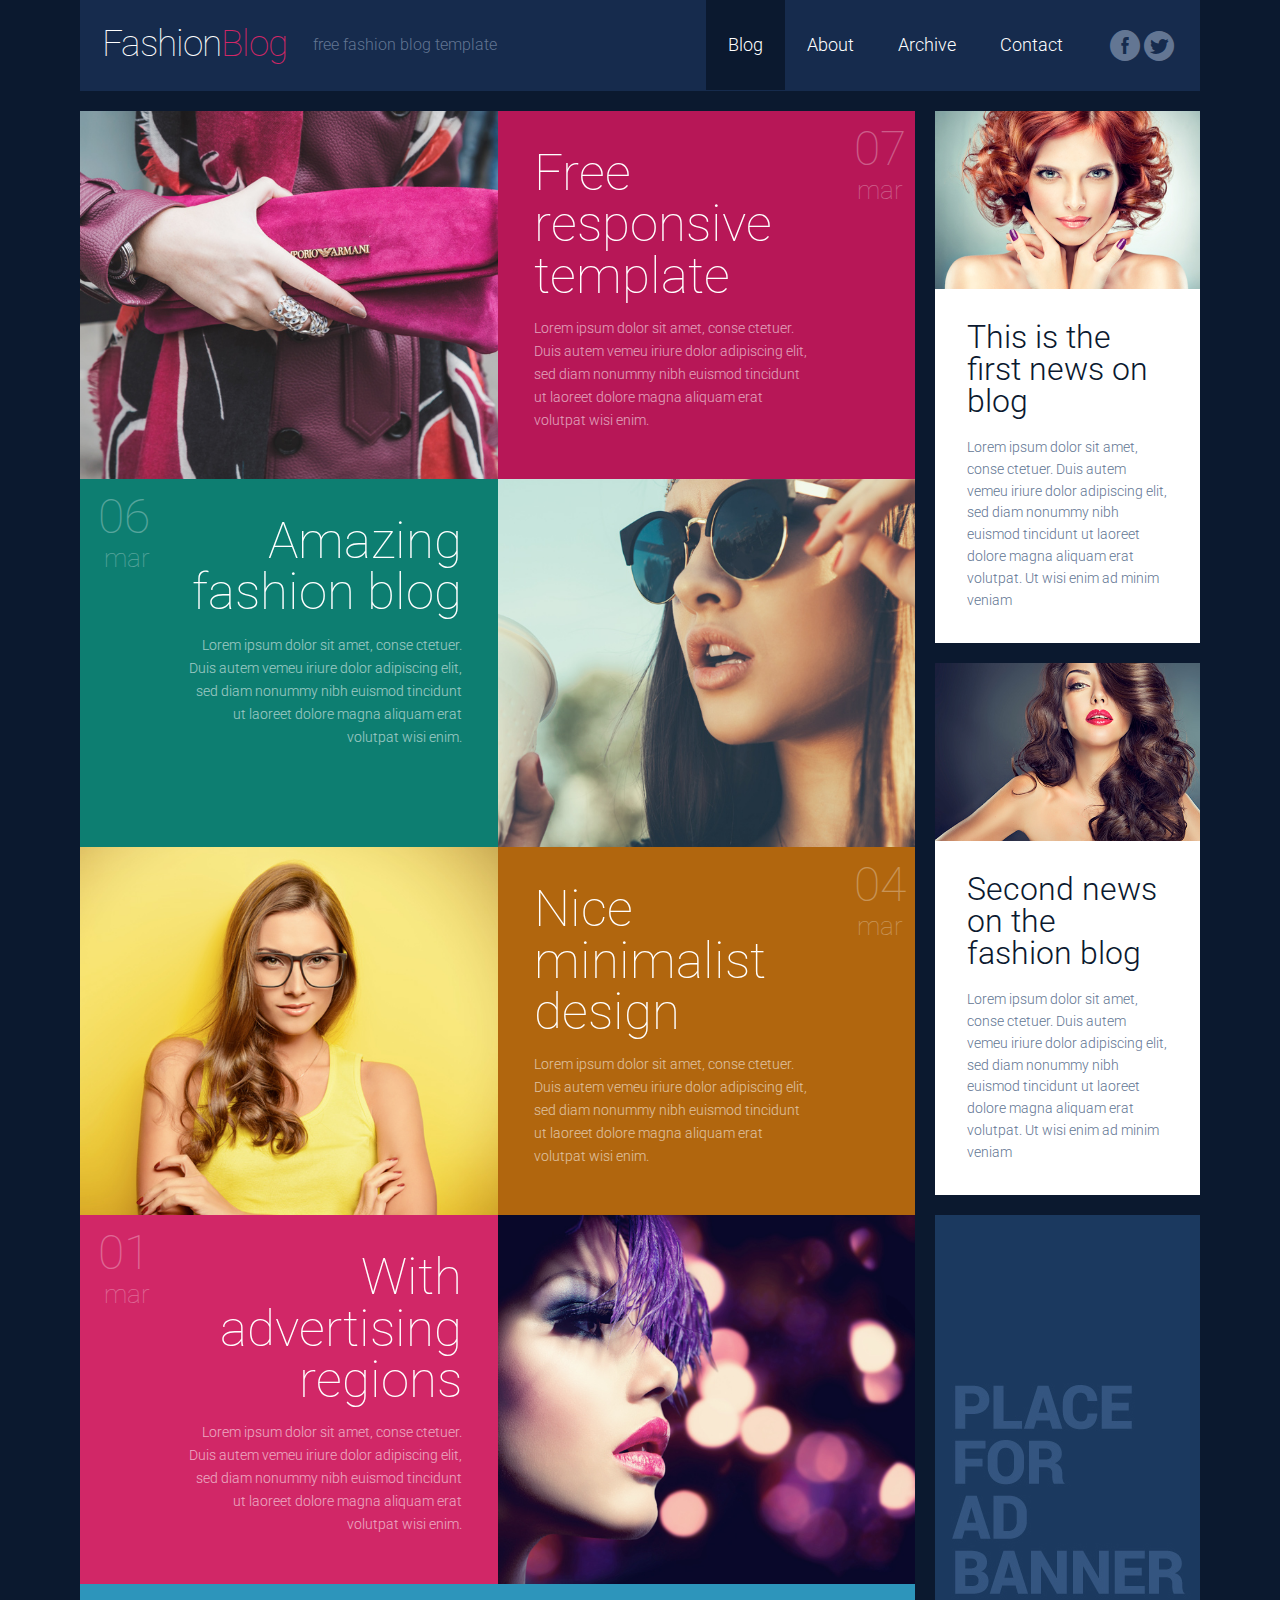
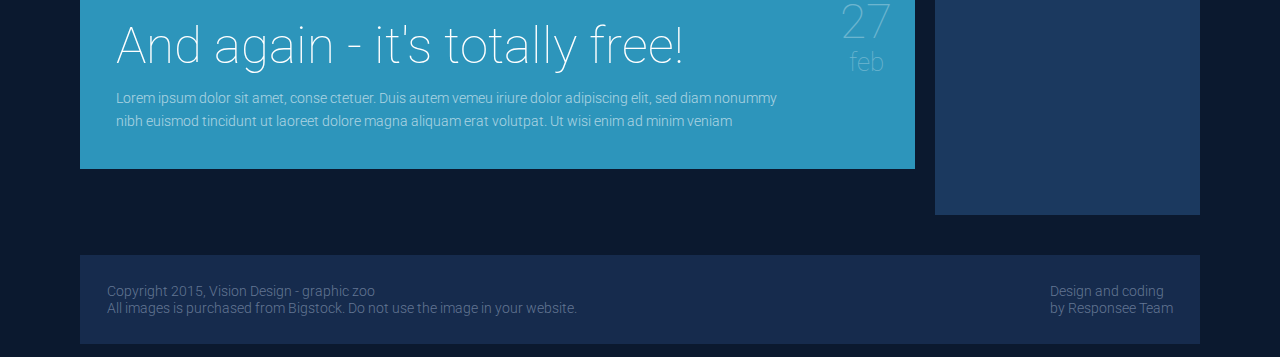
==== index.html @ 6de01103 "init project" ====
<!DOCTYPE html>
<html lang="en-US">
   <head>
      <meta charset="UTF-8">
      <meta name="viewport" content="width=device-width" />
      <title>Fashion is our passion | Free responsive Fashion Blog template
      </title>
      <meta name="description" content="Download free amazing responsive Fashion Blog template."/>
      <meta name="keywords" content="free, responsive, blog, fashion, web site, template"/>
      <link rel="stylesheet" href="css/components.css">
      <link rel="stylesheet" href="css/responsee.css">
      <!-- CUSTOM STYLE -->       
      <link href='http://fonts.googleapis.com/css?family=Roboto:400,100,300,700&subset=latin,latin-ext' rel='stylesheet' type='text/css'>
      <link rel="stylesheet" href="css/template-style.css">
      <script type="text/javascript" src="js/jquery-1.8.3.min.js"></script>
      <script type="text/javascript" src="js/jquery-ui.min.js"></script>    
      <script type="text/javascript" src="js/modernizr.js"></script>
      <script type="text/javascript" src="js/responsee.js"></script>          
      <!--[if lt IE 9]> 
      <script src="http://html5shiv.googlecode.com/svn/trunk/html5.js"></script> 
      <![endif]-->     
   </head>
   <body class="size-1140">
      <!-- TOP NAV WITH LOGO -->          
      <header class="margin-bottom">
         <div class="line">
            <nav>
               <div class="top-nav">
                  <p class="nav-text"></p>
                  <a class="logo" href="index.html">            
                  Fashion<span>Blog</span>
                  </a>            
                  <h1>free fashion blog template</h1>
                  <ul class="top-ul right">
                     <li>            
                        <a href="index.html">Blog</a>            
                     </li>
                     <li>            
                        <a href="about.html">About</a>            
                     </li>
                     <li>            
                        <a href="archive.html">Archive</a>            
                     </li>
                     <li>            
                        <a href="contact.html">Contact</a>            
                     </li>
                     <div class="social right">	           
                        <a target="_blank" href="https://www.facebook.com/myresponsee">
                        <i class="icon-facebook_circle icon2x"></i>
                        </a>          
                        <a target="_blank" href="https://twitter.com/MyResponsee">
                        <i class="icon-twitter_circle icon2x"></i>
                        </a>          
                     </div>
                  </ul>
               </div>
            </nav>
         </div>
      </header>
      <!-- MAIN SECTION -->                  
      <section id="home-section" class="line">
         <div class="margin">
            <!-- ARTICLES -->             
            <div class="s-12 l-9">
            
               <!-- ARTICLE 1 -->               
               <article class="post-1 line">
                  <!-- image -->                 
                  <div class="s-12 l-6 post-image">                   
                     <a href="post-1.html">
                     <img src="img/post1.jpg" alt="Fashion 1">
                     </a>                
                  </div>
                  <!-- text -->                 
                  <div class="s-12 l-5 post-text">
                     <a href="post-1.html">
                        <h2>Free responsive template</h2>
                     </a>
                     <p>Lorem ipsum dolor sit amet, conse ctetuer. Duis autem vemeu iriure dolor adipiscing elit, sed diam nonummy nibh euismod tincidunt ut laoreet dolore magna aliquam erat volutpat wisi enim.             
                     </p>
                  </div>
                  <!-- date -->                 
                  <div class="s-12 l-1 post-date">
                     <p class="date">07</p>
                     <p class="month">mar</p>
                  </div>
               </article>
               
               <!-- ARTICLE 2 -->            
               <article class="post-2 right-align line">
                  <!-- image -->                 
                  <div class="s-12 l-6 post-image">                   
                     <a href="post-2.html">
                     <img src="img/post2.jpg" alt="Fashion 2">
                     </a>                
                  </div>
                  <!-- text -->                 
                  <div class="s-12 l-5 post-text">
                     <a href="post-2.html">
                        <h2>Amazing fashion blog</h2>
                     </a>
                     <p>Lorem ipsum dolor sit amet, conse ctetuer. Duis autem vemeu iriure dolor adipiscing elit, sed diam nonummy nibh euismod tincidunt ut laoreet dolore magna aliquam erat volutpat wisi enim.             
                     </p>
                  </div>
                  <!-- date -->                 
                  <div class="s-12 l-1 post-date">
                     <p class="date">06</p>
                     <p class="month">mar</p>
                  </div>
               </article>
               
               <!-- ARTICLE 3 -->              
               <article class="post-3 line">
                  <!-- image -->                 
                  <div class="s-12 l-6 post-image">                   
                     <a href="post-3.html">
                     <img src="img/post3.jpg" alt="Fashion 3">
                     </a>                
                  </div>
                  <!-- text -->                 
                  <div class="s-12 l-5 post-text">
                     <a href="post-3.html">
                        <h2>Nice minimalist design</h2>
                     </a>
                     <p>Lorem ipsum dolor sit amet, conse ctetuer. Duis autem vemeu iriure dolor adipiscing elit, sed diam nonummy nibh euismod tincidunt ut laoreet dolore magna aliquam erat volutpat wisi enim.                 
                  </div>
                  <!-- date -->                 
                  <div class="s-12 l-1 post-date">
                     <p class="date">04</p>
                     <p class="month">mar</p>
                  </div>
               </article>
               
               <!-- ARTICLE 4 -->           
               <article class="post-4 right-align line">
                  <!-- image -->                 
                  <div class="s-12 l-6 post-image">                   
                     <a href="post-4.html">
                     <img src="img/post4.jpg" alt="Fashion 4">
                     </a>                
                  </div>
                  <!-- text -->                 
                  <div class="s-12 l-5 post-text">
                     <a href="post-4.html">
                        <h2>With advertising regions</h2>
                     </a>
                     <p>Lorem ipsum dolor sit amet, conse ctetuer. Duis autem vemeu iriure dolor adipiscing elit, sed diam nonummy nibh euismod tincidunt ut laoreet dolore magna aliquam erat volutpat wisi enim.                 
                  </div>
                  <!-- date -->                 
                  <div class="s-12 l-1 post-date">
                     <p class="date">01             
                     </p>
                     <p class="month">mar
                     </p>
                  </div>
               </article>
               
               <!-- ARTICLE 5 -->              
               <article class="post-5 line">
                  <!-- text -->                 
                  <div class="s-12 l-11 post-text">
                     <a href="post-5.html">
                        <h2>And again - it's totally free!</h2>
                     </a>
                     <p>Lorem ipsum dolor sit amet, conse ctetuer. Duis autem vemeu iriure dolor adipiscing elit, sed diam nonummy nibh euismod tincidunt ut laoreet dolore magna aliquam erat volutpat. Ut wisi enim ad minim veniam</p>
                  </div>
                  <!-- date -->                 
                  <div class="s-12 l-1 post-date">
                     <p class="date">27             
                     </p>
                     <p class="month">feb             
                     </p>
                  </div>
               </article>
            </div>
            <!-- SIDEBAR -->             
            <div class="s-12 l-3">
               <aside>
                  <!-- NEWS 1 -->           
                  <img src="img/news1.jpg" alt="News 1">          
                  <div class="aside-block margin-bottom">
                     <h3>This is the first news on blog</h3>
                     <p>Lorem ipsum dolor sit amet, conse ctetuer. Duis autem vemeu iriure dolor adipiscing elit, sed diam nonummy nibh euismod tincidunt ut laoreet dolore magna aliquam erat volutpat. Ut wisi enim ad minim veniam</p>
                  </div>
                  <!-- NEWS 2 -->           
                  <img src="img/news2.jpg" alt="News 2">          
                  <div class="aside-block margin-bottom">
                     <h3>Second news on the fashion blog</h3>
                     <p>Lorem ipsum dolor sit amet, conse ctetuer. Duis autem vemeu iriure dolor adipiscing elit, sed diam nonummy nibh euismod tincidunt ut laoreet dolore magna aliquam erat volutpat. Ut wisi enim ad minim veniam</p>
                  </div>
                  <!-- AD REGION -->         
                  <div class="advertising margin-bottom">
                     <img src="img/banner.jpg" alt="ad banner">         
                  </div>
               </aside>
            </div>
         </div>
      </section>
      <!-- FOOTER -->       
      <div class="line">
         <footer>
            <div class="s-12 l-8">
               <p>
                  Copyright 2015, Vision Design - graphic zoo<br>
                  All images is purchased from Bigstock. Do not use the image in your website.
               </p>
            </div>
            <div class="s-12 l-4">		                            
               <a class="right" href="http://www.myresponsee.com" title="Responsive framework">Design and coding<br>
               by Responsee Team
               </a>                       
            </div>
         </footer>
      </div>
   </body>
</html>
---- css/components.css ----
/* Custom forms */
form.customform input, form.customform select, form.customform textarea, form.customform button {
 font-size:0.9em;
 font-family:inherit;
 margin-bottom:1.25em;
} 
form.customform input, form.customform select {height: 2.7em;}
form.customform input, form.customform textarea, form.customform select { 
 background: none repeat scroll 0 0 #F5F5F5;
 transition: background 0.20s linear 0s;
 -o-transition: background 0.20s linear 0s;
 -ms-transition: background 0.20s linear 0s;
 -moz-transition: background 0.20s linear 0s;
 -webkit-transition: background 0.20s linear 0s;
}
form.customform input:hover, form.customform textarea:hover, form.customform select:hover, form.customform input:focus, form.customform textarea:focus, form.customform select:focus {background: none repeat scroll 0 0 #fff;}
form.customform input, form.customform textarea, form.customform select {
 background: none repeat scroll 0 0 #F5F5F5;
 border: 1px solid #E0E0E0;
 padding: 0.625em;
 width: 100%;
}
form.customform input[type="file"] {
 border: 1px solid #E0E0E0;
 height: auto;
 max-height: 2.7em;
 min-height: 2.7em;
 padding: 0.4em;
 width: 100%;
}
form.customform input[type="radio"], form.customform input[type="checkbox"] {
 margin-right: 0.625em;
 width:auto;
 padding:0;
 height:auto;
}
form.customform option {padding: 0.625em;}
form.customform select[multiple="multiple"] {height: auto;}
form.customform button {
 width: 100%;
 background: none repeat scroll 0 0 #444444;
 border: 0 none;
 color: #FFFFFF;
 height: 2.7em;
 padding: 0.625em;
 cursor:pointer;
 width: 100%;
 transition: background 0.20s linear 0s;
 -o-transition: background 0.20s linear 0s;
 -ms-transition: background 0.20s linear 0s;
 -moz-transition: background 0.20s linear 0s;
 -webkit-transition: background 0.20s linear 0s;
}	
form.customform button:hover {background: none repeat scroll 0 0 #666666;}
/* Icon font - MFG labs */
@font-face {
  font-family: 'mfg';
    src: url('../font/mfglabsiconset-webfont.eot');
    src: url('../font/mfglabsiconset-webfont.svg#mfg_labs_iconsetregular') format('svg'),
   		   url('../font/mfglabsiconset-webfont.eot?#iefix') format('embedded-opentype'),
         url('../font/mfglabsiconset-webfont.woff') format('woff'),
         url('../font/mfglabsiconset-webfont.ttf') format('truetype');
    font-weight: normal;
    font-style: normal;
}
i, .icon {
  font-family: 'mfg';
  font-size: 1em;
  font-style: normal;
  font-weight: normal;
  color:#e3e3e3;
}
.icon2x {font-size: 2em;}
.icon3x {font-size: 3em;}
.gradient {
  color: #999999;
  text-shadow: 1px 1px 1px rgba(27, 27, 27, 0.19);
  transition: all 0.1s ease-in-out 0s;
}
.gradient:hover, .gradient .current {
  color: #EEEEEE;
  text-shadow: 0 0 3px rgba(255, 255, 255, 0.25);
}
.icon-cloud:before { content: "\2601"; }
.icon-at:before { content: "\0040"; }
.icon-plus:before { content: "\002B"; }
.icon-minus:before { content: "\2212"; }
.icon-arrow_up:before { content: "\2191"; }
.icon-arrow_down:before { content: "\2193"; }
.icon-arrow_right:before { content: "\2192"; }
.icon-arrow_left:before { content: "\2190"; }
.icon-chevron_down:before { content: "\f004"; }
.icon-chevron_up:before { content: "\f005"; }
.icon-chevron_right:before { content: "\f006"; }
.icon-chevron_left:before { content: "\f007"; }
.icon-reorder:before { content: "\f008"; }
.icon-list:before { content: "\f009"; }
.icon-reorder_square:before { content: "\f00a"; }
.icon-reorder_square_line:before { content: "\f00b"; }
.icon-coverflow:before { content: "\f00c"; }
.icon-coverflow_line:before { content: "\f00d"; }
.icon-pause:before { content: "\f00e"; }
.icon-play:before { content: "\f00f"; }
.icon-step_forward:before { content: "\f010"; }
.icon-step_backward:before { content: "\f011"; }
.icon-fast_forward:before { content: "\f012"; }
.icon-fast_backward:before { content: "\f013"; }
.icon-cloud_upload:before { content: "\f014"; }
.icon-cloud_download:before { content: "\f015"; }
.icon-data_science:before { content: "\f016"; }
.icon-data_science_black:before { content: "\f017"; }
.icon-globe:before { content: "\f018"; }
.icon-globe_black:before { content: "\f019"; }
.icon-math_ico:before { content: "\f01a"; }
.icon-math:before { content: "\f01b"; }
.icon-math_black:before { content: "\f01c"; }
.icon-paperplane_ico:before { content: "\f01d"; }
.icon-paperplane:before { content: "\f01e"; }
.icon-paperplane_black:before { content: "\f01f"; }
.icon-color_balance:before { content: "\f020"; }
.icon-star:before { content: "\2605"; }
.icon-star_half:before { content: "\f022"; }
.icon-star_empty:before { content: "\2606"; }
.icon-star_half_empty:before { content: "\f024"; }
.icon-reload:before { content: "\f025"; }
.icon-heart:before { content: "\2665"; }
.icon-heart_broken:before { content: "\f028"; }
.icon-hashtag:before { content: "\f029"; }
.icon-reply:before { content: "\f02a"; }
.icon-retweet:before { content: "\f02b"; }
.icon-signin:before { content: "\f02c"; }
.icon-signout:before { content: "\f02d"; }
.icon-download:before { content: "\f02e"; }
.icon-upload:before { content: "\f02f"; }
.icon-placepin:before { content: "\f031"; }
.icon-display_screen:before { content: "\f032"; }
.icon-tablet:before { content: "\f033"; }
.icon-smartphone:before { content: "\f034"; }
.icon-connected_object:before { content: "\f035"; }
.icon-lock:before { content: "\F512"; }
.icon-unlock:before { content: "\F513"; }
.icon-camera:before { content: "\F4F7"; }
.icon-isight:before { content: "\f039"; }
.icon-video_camera:before { content: "\f03a"; }
.icon-random:before { content: "\f03b"; }
.icon-message:before { content: "\F4AC"; }
.icon-discussion:before { content: "\f03d"; }
.icon-calendar:before { content: "\F4C5"; }
.icon-ringbell:before { content: "\f03f"; }
.icon-movie:before { content: "\f040"; }
.icon-mail:before { content: "\2709"; }
.icon-pen:before { content: "\270F"; }
.icon-settings:before { content: "\9881"; }
.icon-measure:before { content: "\f044"; }
.icon-vector:before { content: "\f045"; }
.icon-vector_pen:before { content: "\2712"; }
.icon-mute_on:before { content: "\f047"; }
.icon-mute_off:before { content: "\f048"; }
.icon-home:before { content: "\2302"; }
.icon-sheet:before { content: "\f04a"; }
.icon-arrow_big_right:before { content: "\21C9"; }
.icon-arrow_big_left:before { content: "\21C7"; }
.icon-arrow_big_down:before { content: "\21CA"; }
.icon-arrow_big_up:before { content: "\21C8"; }
.icon-dribbble_circle:before { content: "\f04f"; }
.icon-dribbble:before { content: "\f050"; }
.icon-facebook_circle:before { content: "\f051"; }
.icon-facebook:before { content: "\f052"; }
.icon-git_circle_alt:before { content: "\f053"; }
.icon-git_circle:before { content: "\f054"; }
.icon-git:before { content: "\f055"; }
.icon-octopus:before { content: "\f056"; }
.icon-twitter_circle:before { content: "\f057"; }
.icon-twitter:before { content: "\f058"; }
.icon-google_plus_circle:before { content: "\f059"; }
.icon-google_plus:before { content: "\f05a"; }
.icon-linked_in_circle:before { content: "\f05b"; }
.icon-linked_in:before { content: "\f05c"; }
.icon-instagram:before { content: "\f05d"; }
.icon-instagram_circle:before { content: "\f05e"; }
.icon-mfg_icon:before { content: "\f05f"; }
.icon-xing:before { content: "\F532"; }
.icon-xing_circle:before { content: "\F533"; }
.icon-mfg_icon_circle:before { content: "\f060"; }
.icon-user:before { content: "\f061"; }
.icon-user_male:before { content: "\f062"; }
.icon-user_female:before { content: "\f063"; }
.icon-users:before { content: "\f064"; }
.icon-file_open:before { content: "\F4C2"; }
.icon-file_close:before { content: "\f067"; }
.icon-file_alt:before { content: "\f068"; }
.icon-file_close_alt:before { content: "\f069"; }
.icon-attachment:before { content: "\f06a"; }
.icon-check:before { content: "\2713"; }
.icon-cross_mark:before { content: "\274C"; }
.icon-cancel_circle:before { content: "\F06E"; }
.icon-check_circle:before { content: "\f06d"; }
.icon-magnifying:before { content: "\F50D"; }
.icon-inbox:before { content: "\f070"; }
.icon-clock:before { content: "\23F2"; }
.icon-stopwatch:before { content: "\23F1"; }
.icon-hourglass:before { content: "\231B"; }
.icon-trophy:before { content: "\f074"; }
.icon-unlock_alt:before { content: "\F075"; }
.icon-lock_alt:before { content: "\F510"; }
.icon-arrow_doubled_right:before { content: "\21D2"; }
.icon-arrow_doubled_left:before { content: "\21D0"; }
.icon-arrow_doubled_down:before { content: "\21D3"; }
.icon-arrow_doubled_up:before { content: "\21D1"; }
.icon-link:before { content: "\f07B"; }
.icon-warning:before { content: "\2757"; }
.icon-warning_alt:before { content: "\2755"; }
.icon-magnifying_plus:before { content: "\f07E"; }
.icon-magnifying_minus:before { content: "\f07F"; }
.icon-white_question:before { content: "\2754"; }
.icon-black_question:before { content: "\2753"; }
.icon-stop:before { content: "\f080"; }
.icon-share:before { content: "\f081"; }
.icon-eye:before { content: "\f082"; }
.icon-trash_can:before { content: "\f083"; }
.icon-hard_drive:before { content: "\f084"; }
.icon-information_black:before { content: "\f085"; }
.icon-information_white:before { content: "\f086"; }
.icon-printer:before { content: "\f087"; }
.icon-letter:before { content: "\f088"; }
.icon-soundcloud:before { content: "\f089"; }
.icon-soundcloud_circle:before { content: "\f08A"; }
.icon-anchor:before { content: "\2693"; }
.icon-female_sign:before { content: "\2640"; }
.icon-male_sign:before { content: "\2642"; }
.icon-joystick:before { content: "\F514"; }
.icon-high_voltage:before { content: "\26A1"; }
.icon-fire:before { content: "\F525"; }
.icon-newspaper:before { content: "\F4F0"; }
.icon-chart:before { content: "\F526"; }
.icon-spread:before { content: "\F527"; }
.icon-spinner_1:before { content: "\F528"; }
.icon-spinner_2:before { content: "\F529"; }
.icon-chart_alt:before { content: "\F530"; }
.icon-label:before { content: "\F531"; }
.icon-brush:before { content: "\E000"; }
.icon-refresh:before { content: "\E001"; }
.icon-node:before { content: "\E002"; }
.icon-node_2:before { content: "\E003"; }
.icon-node_3:before { content: "\E004"; }
.icon-link_2_nodes:before { content: "\E005"; }
.icon-link_3_nodes:before { content: "\E006"; }
.icon-link_loop_nodes:before { content: "\E007"; }
.icon-node_size:before { content: "\E008"; }
.icon-node_color:before { content: "\E009"; }
.icon-layout_directed:before { content: "\E010"; }
.icon-layout_radial:before { content: "\E011"; }
.icon-layout_hierarchical:before { content: "\E012"; }
.icon-node_link_direction:before { content: "\E013"; }
.icon-node_link_short_path:before { content: "\E014"; }
.icon-node_cluster:before { content: "\E015"; }
.icon-display_graph:before { content: "\E016"; }
.icon-node_link_weight:before { content: "\E017"; }
.icon-more_node_links:before { content: "\E018"; }
.icon-node_shape:before { content: "\E00A"; }
.icon-node_icon:before { content: "\E00B"; }
.icon-node_text:before { content: "\E00C"; }
.icon-node_link_text:before { content: "\E00D"; }
.icon-node_link_color:before { content: "\E00E"; }
.icon-node_link_shape:before { content: "\E00F"; }
.icon-credit_card:before { content: "\F4B3"; }
.icon-disconnect:before { content: "\F534"; }
.icon-graph:before { content: "\F535"; }
.icon-new_user:before { content: "\F536"; }
---- css/responsee.css ----
/*
 * Responsee CSS - v2.2 - 2015-03-08
 * http://www.myresponsee.com
 * Copyright 2015, Vision Design - graphic zoo
 * Free to use under the MIT license.
*/

* {  
  -webkit-box-sizing:border-box;
	-moz-box-sizing:border-box;
	box-sizing:border-box;
	margin:0;	
  }
body {
	background:none repeat scroll 0 0 #d3d3d3;
	font-size:100%;
	margin:0;
  font-family:"Open Sans",Arial,sans-serif;
  color:#444;
  }
h1, h2, h3, h4, h5, h6 {
  color:#444;
  font-weight: normal;
  margin:0.2em 0 0.2em 0;    
}
h1 {font-size:2.4em;}
h2 {font-size:2em;}  
h3 {font-size:1.6em;}  
h4 {font-size:1.2em;}  
h5 {font-size:1em;}  
h6 {font-size:0.9em;}    
a, a:link, a:visited, a:hover, a:active {
	text-decoration:none;
  color:#444;
	}
img {
  border:0;
	height:auto;
	width:100%;
	}
table {
	background:none repeat scroll 0 0 #fff;
	border:1px solid #D0D0D0;
	border-collapse:collapse;
	border-spacing:0;
	text-align:left;
	width:100%;
	}
table tr td, table tr th {padding:0.625em;}
table tfoot, table thead {background:none repeat scroll 0 0 #e0e0e0;}
table tr:nth-of-type(2n) {background:none repeat scroll 0 0 #e0e0e0;}
th {border-right:1px solid #fff;}
td {border-right:1px solid #e0e0e0;}
.size-960 .line {
  margin:0 auto;
  max-width:60em;
  padding:0 0.625em;
}
.size-1140 .line {
  margin:0 auto;
  max-width:71.25em;
  padding:0 0.625em;
}
.size-960.align-content-left .line,.size-1140.align-content-left .line {margin-left:0;}
form {line-height:1.4em;}
nav {
  display:block;
  width:100%;
  background:#262626;
}
.line:after,nav:after,.center:after,.box:after {
  clear:both;
  content:".";
  display:block;
  height:0;
  line-height:0;
  visibility:hidden;
}
.top-nav ul {padding:0;}
.top-nav ul ul {
  position:absolute;
  background:#262626;
}
.top-nav li {
  float:left;
  list-style:none outside none;
  cursor:pointer;
}
.top-nav li a {
  padding:1.25em;
  display:block;
  color:#fff; 
}
.top-nav li ul li a {
  background:none repeat scroll 0 0 #222;
  min-width:100%;
  padding:0.625em;
}
.top-nav li a:hover, .aside-nav li a:hover {background:#999;}
.top-nav li ul {display:none;}
.top-nav li ul li {
  float:none;
  list-style:none outside none;
  min-width:100%;
  padding:0;
}
.top-nav li ul li ul li {
  float:none;
  list-style:none outside none;
  min-width:100%;
  padding:0;
}
.count-number {
  background:none repeat scroll 0 0 #777;
  -webkit-border-radius:10em;
  -moz-border-radius:10em;
  border-radius:10em;
  display:inline-block;
  font-size:0.7em;
  line-height:1.8em;
  margin-left:0.3125em;
  text-align:center;
  width:1.8em;  
  color:#fff; 
  margin-bottom:-0.3125em; 
}
ul.chevron .count-number {display:none;}
ul.chevron .submenu > a:after, ul.chevron .sub-submenu > a:after,ul.chevron .aside-submenu > a:after, ul.chevron .aside-sub-submenu > a:after {
  content:"\f004";
  display:inline-block;
  font-family:mfg;
  font-size:0.7em;
  margin:0 0.625em;
}
.top-nav .active-item a {background:none repeat scroll 0 0 #999;}
.aside-nav > ul > li.active-item > a:link, .aside-nav > ul > li.active-item > a:visited {
  background:none repeat scroll 0 0 #999;
  color:#fff;
} 
@media screen and (min-width:801px) {
  .aside-nav .count-number {
	 margin-left:-1.25em;	
	 float:right;	
  }
  .top-nav li:hover > ul {
	 display:block;
	 z-index:10;
  }  
.top-nav li:hover > ul ul {
    left:100%;
    margin:-2.5em 0;
    width:100%;
  } 
}
.nav-text {display:none;}
.aside-nav li li a, .aside-nav li li.active-item a, .aside-nav li li.aside-sub-submenu li a, 
.aside-nav > ul > li > a, .aside-nav > ul > li.active-item > a:link, .aside-nav > ul > li.active-item > a:visited, .aside-nav li > ul,
.top-nav .active-item a, .top-nav li a, .aside-nav li a, .top-nav li ul li a, .top-nav li a,.top-nav li a, .top-nav li ul li a, .top-nav li ul li ul li a {
  transition:background 0.20s linear 0s;
  -o-transition:background 0.20s linear 0s;
  -ms-transition:background 0.20s linear 0s;
  -moz-transition:background 0.20s linear 0s;
  -webkit-transition:background 0.20s linear 0s;
}
.aside-nav ul {
  background:#e8e8e8; 
  padding:0;
}
.aside-nav li {
  list-style:none outside none;
  cursor:pointer;
}
.aside-nav li a {
  display:block;
  padding:1.25em;
  border-bottom:1px solid #d2d2d2; 
}
.aside-nav > ul > li:last-child a {border-bottom:0 none;}
.aside-nav li > ul {
  height:0;
  display:block;
  position:relative;
  background:#f4f4f4;
  border-left:solid 1px #f2f2f2;
  border-right:solid 1px #f2f2f2;
  overflow:hidden;
}
.aside-nav li ul ul {
  border:0;
  background:#fff;
}
.aside-nav ul ul a {padding:0.625em 1.25em;}
.aside-nav li a:link, .aside-nav li a:visited {color:#333;}
.aside-nav li li a:hover, .aside-nav li li.active-item > a, .aside-nav li li.aside-sub-submenu li a:hover {
  color:#999;
  background:none;
}
.aside-nav > ul > li > a:hover {color:#fff;}
.aside-nav li li a:hover:before, .aside-nav li li.active-item a:before {
  content:"\f006";
  display:inline-block;
  font-family:"mfg";
  font-size:0.6em;
  margin:0 0.625em 0 -1.25em;
  width:0.625em;
}
.aside-nav li li a:link, .aside-nav li li a:visited {background:none;}
.aside-nav .show-aside-ul, .aside-nav .active-aside-item  {
  display:block;  
  height:auto;
}
.padding {
  display:list-item;
  list-style:none outside none;
  padding:10px;
}
.margin {margin:0 -0.625em;}
.line {clear:left;}
.line .line {padding:0;}
.hide-l {display:none;}
.box {
  background:none repeat scroll 0 0 #fff;
  display:block;
  padding:1.25em;
  width:100%;
}
.margin-bottom {margin-bottom:1.25em;}
.s-1, .s-2,.s-five,.s-3, .s-4, .s-5, .s-6, .s-7, .s-8, .s-9, .s-10, .s-11, .s-12, .l-1, .l-2, .l-five, .l-3, .l-4, .l-5, .l-6, .l-7, .l-8, .l-9, .l-10, .l-11, .l-12 {
  float:left;
  position:relative;
} 
.s-1 {width:8.3333%;}
.s-2 {width:16.6666%;}
.s-five {width:16.6666%;}
.s-3 {width:25%;}
.s-4 {width:33.3333%;}
.s-5 {width:41.6666%;}
.s-6 {width:50%;}
.s-7 {width:58.3333%;}
.s-8 {width:66.6666%;}
.s-9 {width:75%;}
.s-10 {width:83.3333%;}
.s-11 {width:90%;}
.s-12 {width:100%;}
.margin > .s-1,.margin > .s-2,.margin > .s-five,.margin > .s-3,.margin > .s-4,.margin > .s-5,.margin > .s-6,.margin > .s-7,.margin > .s-8,.margin > .s-9,.margin > .s-10,.margin > .s-11,.margin > .s-12,
.margin > .l-1,.margin > .l-2,.margin > .l-five,.margin > .l-3,.margin > .l-4,.margin > .l-5,.margin > .l-6,.margin > .l-7,.margin > .l-8,.margin > .l-9,.margin > .l-10,.margin > .l-11,.margin > .l-12 {padding:0 0.625em;}
.margin > .s-1 {width:8.3333%;}
.margin > .s-2 {width:16.6666%;}
.margin > .s-five {width:20%;}
.margin > .s-3 {width:25%;}
.margin > .s-4 {width:33.3333%;}
.margin > .s-5 {width:41.6666%;}
.margin > .s-6 {width:50%;}
.margin > .s-7 {width:58.3333%;}
.margin > .s-8 {width:66.6666%;}
.margin > .s-9 {width:75%;}
.margin > .s-10 {width:83.3333%;}
.margin > .s-11 {width:90%;}
.margin > .s-12 {width:100%;}
.l-1 {width:8.3333%;}
.l-2 {width:16.6666%;}
.l-five {width:20%;}
.l-3 {width:25%;}
.l-4 {width:33.3333%;}
.l-5 {width:41.6666%;}
.l-6 {width:50%;}
.l-7 {width:58.3333%;}
.l-8 {width:66.6666%;}
.l-9 {width:75%;}
.l-10 {width:83.3333%;}
.l-11 {width:90%;}
.l-12 {clear:left;width:100%;}
.margin > .l-1 {width:8.3333%;}
.margin > .l-2 {width:16.6666%;}
.margin > .l-five {width:20%;}
.margin > .l-3 {width:25%;}
.margin > .l-4 {width:33.3333%;}
.margin > .l-5 {width:41.6666%;}
.margin > .l-6 {width:50%;}
.margin > .l-7 {width:58.3333%;}
.margin > .l-8 {width:66.6666%;}
.margin > .l-9 {width:75%;}
.margin > .l-10 {width:83.3333%;}
.margin > .l-11 {width:90%;}
.margin > .l-12 {width:100%;}
.right {float:right;} 
@media screen and (max-width:800px) {
.size-960 {max-width:800px;}
.size-1140 {max-width:800px;}
.hide-l {display:block;}
.hide-s {display:none;}
nav {
  display:block;
  cursor:pointer;
  line-height:3em;
}
.top-nav li a {background:none repeat scroll 0 0 #4a4a4a;}
.top-nav > ul {
  height:0;
  max-width:100%;
  overflow:hidden;
  position:relative;
  z-index:999;
}
.top-nav > ul.show-menu {height:auto;}
.top-nav ul ul {
  left:0;
  margin-top:0;
  position:relative;
  right:0;
} 
.top-nav li ul li a {min-width:100%;}
.top-nav li {
  float:none;
  list-style:none outside none;
  padding:0;
}
.top-nav li a {
  border-top:1px solid #333;
  color:#fff;
  display:block;
  padding:0.625em;
  text-decoration:none;
}
.top-nav li ul li a {border-top:1px solid #878787;}
.top-nav li ul li ul li a {border-top:1px solid #989898;}
.top-nav li a:hover {
  background:none repeat scroll 0 0 #8b8b8b;
  color:#fff;
}
.top-nav li ul,.top-nav li ul li ul {
  display:block;  
  overflow:hidden; 
  height:0;   
} 
.top-nav > ul ul.show-ul {
  display:block;
  height:auto;  
}
.top-nav li ul li a {
  background:none repeat scroll 0 0 #9d9d9d;
  padding:0.625em;
}
.top-nav li ul li ul li a {
  background:none repeat scroll 0 0 #d7d7d7;
  color:#222;
}
.nav-text {
  color:#fff;
  display:block;
  font-size:1.2em;
  line-height:3em;
  margin-right:0.625em;
  max-width:100%;
  text-align:right;
  vertical-align:middle;
}
.nav-text:after {
  content:"\f008";
  font-family:"mfg";
  font-size:1.1em;
  margin-left:0.5em;
  text-align:right;
}
.count-number {margin-right:-1.25em;} 
.l-1 {width:8.3333%;}
.l-2 {width:16.6666%;}
.l-five {width:20%;}
.l-3 {width:25%;}
.l-4 {width:33.3333%;}
.l-5 {width:41.6666%;}
.l-6 {width:50%;}
.l-7 {width:58.3333%;}
.l-8 {width:66.6666%;}
.l-9 {width:75%;}
.l-10 {width:83.3333%;}
.l-11 {width:90%;}
.l-12 {width:100%;}
.margin > .l-1 {width:8.3333%;}
.margin > .l-2 {width:16.6666%;}
.margin > .l-five {width:20%;}
.margin > .l-3 {width:25%;}
.margin > .l-4 {width:33.3333%;}
.margin > .l-5 {width:41.6666%;}
.margin > .l-6 {width:50%;}
.margin > .l-7 {width:58.3333%;}
.margin > .l-8 {width:66.6666%;}
.margin > .l-9 {width:75%;}
.margin > .l-10 {width:83.3333%;}
.margin > .l-11 {width:90%;}
.margin > .l-12 {width:100%;}
.s-1 {width:8.3333%;}
.s-2 {width:16.6666%;}
.s-five {width:20%;}
.s-3 {width:25%;}
.s-4 {width:33.3333%;}
.s-5 {width:41.6666%;}
.s-6 {width:50%;}
.s-7 {width:58.3333%;}
.s-8 {width:66.6666%;}
.s-9 {width:75%;}
.s-10 {width:83.3333%;}
.s-11 {width:90%;}
.s-12 {width:100%;float:none;}
.margin > .s-1 {width:8.3333%;}
.margin > .s-2 {width:16.6666%;}
.margin > .s-five {width:20%;}
.margin > .s-3 {width:25%;}
.margin > .s-4 {width:33.3333%;}
.margin > .s-5 {width:41.6666%;}
.margin > .s-6 {width:50%;}
.margin > .s-7 {width:58.3333%;}
.margin > .s-8 {width:66.6666%;}
.margin > .s-9 {width:75%;}
.margin > .s-10 {width:83.3333%;}
.margin > .s-11 {width:90%;}
.margin > .s-12 {width:100%;}
}
.center {
  float:none;
  margin:0 auto;
  display:block;
}
---- css/template-style.css ----
body {
	background: none repeat scroll 0 0 #0b192f;
	color: #fff;
	font-family: roboto;
	font-weight: 300;
}
nav {
	background: none repeat scroll 0 0 #162b4d;
	position: relative;
}
a.logo {
	color: #fff;
	display: inline-block;
	font-size: 2.3em;
	font-weight: 100;
	letter-spacing: -1px;
	padding: 0.6em;
}
a.logo span {
	color: #d12767;
}
header h1 {
	color: #637693;
	display: inline;
	font-size: 1em;
	font-weight: 300;
	margin: 0;
	position: relative;
	top: -0.35em;
}
.top-nav li a {
	font-size: 1.1em;
	padding: 2em 1.25em;
}
.top-nav li a:hover {
	background: none repeat scroll 0 0 #283D5F;
}
.top-nav .active-item a, .top-nav .active-item a:hover {
	background: none repeat scroll 0 0 #0b192f;
}
.social {
	padding: 1.6em;
}
.social i {
	color: #637693;
	transition: color 0.20s linear 0s;
	-o-transition: color 0.20s linear 0s;
	-ms-transition: color 0.20s linear 0s;
	-moz-transition: color 0.20s linear 0s;
	-webkit-transition: color 0.20s linear 0s;
}
.social i:hover {
	color: #fff;
}
section p {
	line-height: 1.6em;
}
.post-image img {
	display: block;
	margin: 0;
	opacity: 1;
	transition: opacity 0.20s linear 0s;
	-o-transition: opacity 0.20s linear 0s;
	-ms-transition: opacity 0.20s linear 0s;
	-moz-transition: opacity 0.20s linear 0s;
	-webkit-transition: opacity 0.20s linear 0s;
}
#home-section .post-image img:hover, #article-section.archive .post-image img:hover {
	opacity: 0.5;
}
#home-section .post-text {
	color: #fff;
	padding: 2.25em;
}
#home-section .post-text h2 {
	color: #fff;
	font-size: 3.2em;
	font-weight: 100;
	line-height: 1em;
	margin: 0 0 0.3125em 0;
  opacity:1;
	padding: 0;
  transition: opacity 0.20s linear 0s;
	-o-transition: opacity 0.20s linear 0s;
	-ms-transition: opacity 0.20s linear 0s;
	-moz-transition: opacity 0.20s linear 0s;
	-webkit-transition: opacity 0.20s linear 0s;
}
#home-section .post-text h2:hover {
	opacity:0.6;
}
#home-section .post-text p {
	font-size: 0.9em;
	opacity: 0.6;
}
.post-date .date {
	font-size: 3em;
}
.post-date .month {
	font-size: 1.6em;
	margin-bottom: 1em;
	margin-top: -0.7em;
}
.post-date {
	font-weight: 100;
	opacity: 0.3;
	text-align: center;
}
.right-align .post-image {
	float: right;
}
.right-align .post-text {
	float: right;
	text-align: right;
}
.right-align .post-date {
	float: right;
	text-align: right;
}
.post-1 {
	background: none repeat scroll 0 0 #B71757;
}
.post-2 {
	background: none repeat scroll 0 0 #0D7E71;
}
.post-3 {
	background: none repeat scroll 0 0 #b1660e;
}
.post-4 {
	background: none repeat scroll 0 0 #d12767;
}
.post-5 {
	background: none repeat scroll 0 0 #2d95bb;
}
.aside-block {
	background: none repeat scroll 0 0 #fff;
	margin-bottom: 1.25em;
	padding: 2em;
}
aside img {
	display: block;
	margin: 0;
}
aside h3 {
	color: #0b192f;
	font-size: 2em;
	font-weight: 300;
	line-height: 1em;
	margin: 0 0 0.625em;
}
aside p {
	color: #637693;
	font-size: 0.85em;
}
.advertising {
	background: none repeat scroll 0 0 #fff;
}
footer {
	background: none repeat scroll 0 0 #162b4d;
	display: inline-block;
	margin-bottom: 0;
	margin-top: 1.25em;
	padding: 1.7em;
	position: relative;
	width: 100%;
}
footer p, footer a, footer a:link, footer a:active, footer a:visited {
	color: #637693;
	font-size: 0.9em;
}
#article-section article {
	background: none repeat scroll 0 0 #fff;
}
#article-section p {
	color: #637693;
}
#article-section h1, #article-section h2, #article-section h3, #article-section h4, #article-section h5, #article-section h6 {
	color: #0b192f;
	font-weight: 100;
}
#article-section h1 {
	font-size: 3em;
	font-weight: 100;
	margin-top: 0;
}
#article-section h3, #article-section h4, #article-section h5, #article-section h6 {
	font-weight: 300;
}
#article-section .post-text {
	padding: 2em 3em 3em;
}
#article-section .post-date p {
	color: #fff;
}
#article-section blockquote {
	border-left: 2px solid #637693;
	color: #637693;
	font-family: georgia;
	font-size: 1.1em;
	font-style: italic;
	font-weight: normal;
	line-height: 1.4em;
	margin-left: 0.625em;
	padding-left: 0.625em;
}
#article-section .post-text img {
	margin: 1.25em 0;
	max-width: 100%;
	width: auto;
}
p.author {
	background: none repeat scroll 0 0 #f0f0f0;
	font-family: georgia;
	font-size: 0.8em;
	font-style: italic;
	margin-top: 1.25em;
	padding: 0.3125em 0.625em;
}
a.continue-reading, form.customform button {
	background: none repeat scroll 0 0 rgba(0, 0, 0, 0);
	border: 1px solid #0b192f;
	color: #0b192f;
	display: inline-block;
	font-size: 0.9em;
	font-weight: 400;
	height: auto;
	margin-top: 1.25em;
	padding: 0.625em 1.25em;
	transition: background 0.20s linear 0s;
	-o-transition: background 0.20s linear 0s;
	-ms-transition: background 0.20s linear 0s;
	-moz-transition: background 0.20s linear 0s;
	-webkit-transition: background 0.20s linear 0s;
}
form.customform button {
	margin-top: 0;
}
a.continue-reading:hover, form.customform button:hover {
	background: none repeat scroll 0 0 #0b192f;
	color: #fff;
}
a.latest-posts {
	border-bottom: 1px solid #e0e0e0;
	display: block;
	margin-bottom: 1.25em;
	padding-bottom: 1.25em;
}
a.latest-posts:last-child {
	border: 0 none;
	margin: 0;
	padding: 0;
}
#article-section aside a h5:hover {
	color: #d12767;
}
.advertising.horizontal {
	padding: 2em;
}
address {
	font-style: normal;
}
address i.icon {
	background: none repeat scroll 0 0 #0b192f;
	border-radius: 30px;
	color: #fff;
	display: block;
	float: left;
	font-size: 0.8em;
	height: 30px;
	line-height: 30px;
	margin-right: 0.625em;
	position: relative;
	text-align: center;
	top: 4px;
	width: 30px;
}
address p {
	line-height: 2.5em;
}
@media screen and (max-width: 800px) {
  a.logo {
  	display: block;
  	text-align: center;
  }
  head h1 {
  	display: block;
  	text-align: center;
  }
  header h1 {
  	display: block;
  	text-align: center;
  	top: -1.5em;
  }
  .nav-text {
  	font-size: 2.5em;
  	line-height: 1em;
  	padding-top: 1em;
  	text-align: center;
  }
  .top-nav ul {
  	float: none;
  	text-align: center;
  }
  .top-nav li a {
  	background: none repeat scroll 0 0 #162b4d;
  	border-top: 1px solid #0b192f;
  	color: #fff;
  	display: block;
  }
  .social.right {
  	float: none;
  	text-align: center;
  }
  #article-section .post-text {
  	padding: 1em 2em 2em;
  }
  .right-align .post-text {
  	text-align: left;
  }
  .right-align .post-date {
  	text-align: center;
  }
  footer a.right {
  	float: none;
  	text-align: center;
  }
  footer {
  	text-align: center;
  }
}
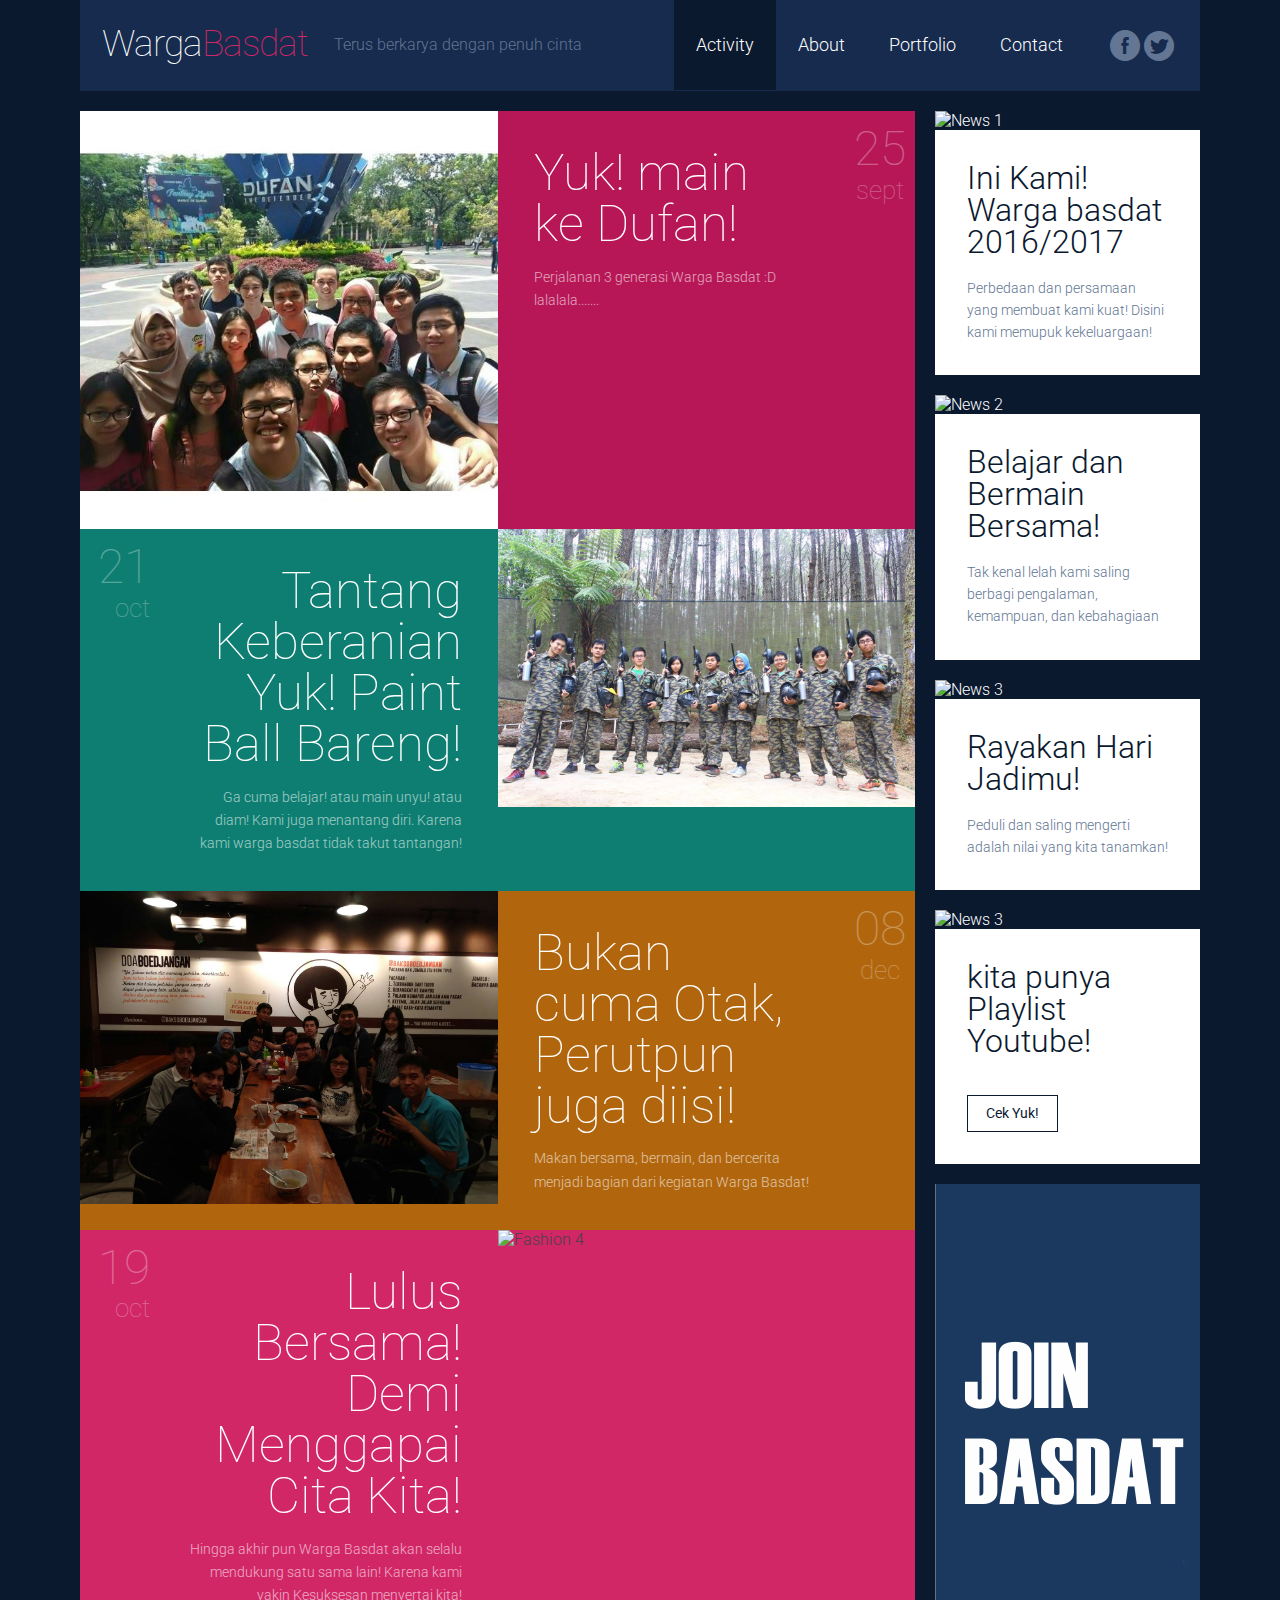
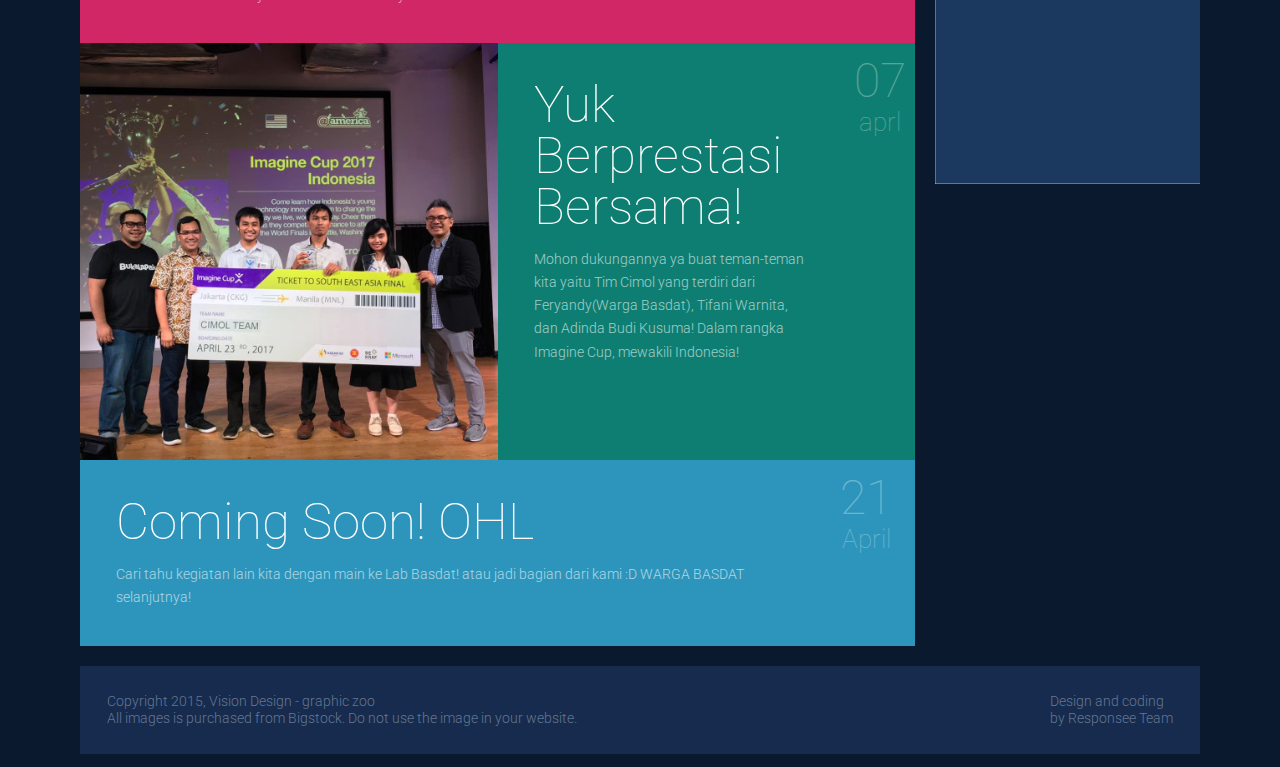
==== commit baf9e4bf: "edit content" ====
--- a/index.html
+++ b/index.html
@@ -3,7 +3,7 @@
    <head>
       <meta charset="UTF-8">
       <meta name="viewport" content="width=device-width" />
-      <title>Fashion is our passion | Free responsive Fashion Blog template
+      <title>Warga Basis Data
       </title>
       <meta name="description" content="Download free amazing responsive Fashion Blog template."/>
       <meta name="keywords" content="free, responsive, blog, fashion, web site, template"/>
@@ -28,27 +28,27 @@
                <div class="top-nav">
                   <p class="nav-text"></p>
                   <a class="logo" href="index.html">            
-                  Fashion<span>Blog</span>
+                  Warga<span>Basdat</span>
                   </a>            
-                  <h1>free fashion blog template</h1>
+                  <h1>Terus berkarya dengan penuh cinta</h1>
                   <ul class="top-ul right">
                      <li>            
-                        <a href="index.html">Blog</a>            
+                        <a href="index.html">Activity</a>            
                      </li>
                      <li>            
                         <a href="about.html">About</a>            
                      </li>
                      <li>            
-                        <a href="archive.html">Archive</a>            
+                        <a href="archive.html">Portfolio</a>            
                      </li>
                      <li>            
                         <a href="contact.html">Contact</a>            
                      </li>
                      <div class="social right">	           
-                        <a target="_blank" href="https://www.facebook.com/myresponsee">
+                        <a target="_blank" href="">
                         <i class="icon-facebook_circle icon2x"></i>
                         </a>          
-                        <a target="_blank" href="https://twitter.com/MyResponsee">
+                        <a target="_blank" href="">
                         <i class="icon-twitter_circle icon2x"></i>
                         </a>          
                      </div>
@@ -68,21 +68,21 @@
                   <!-- image -->                 
                   <div class="s-12 l-6 post-image">                   
                      <a href="post-1.html">
-                     <img src="img/post1.jpg" alt="Fashion 1">
+                     <img src="img/dufan.jpg" alt="Fashion 1">
                      </a>                
                   </div>
                   <!-- text -->                 
                   <div class="s-12 l-5 post-text">
                      <a href="post-1.html">
-                        <h2>Free responsive template</h2>
-                     </a>
-                     <p>Lorem ipsum dolor sit amet, conse ctetuer. Duis autem vemeu iriure dolor adipiscing elit, sed diam nonummy nibh euismod tincidunt ut laoreet dolore magna aliquam erat volutpat wisi enim.             
-                     </p>
-                  </div>
-                  <!-- date -->                 
-                  <div class="s-12 l-1 post-date">
-                     <p class="date">07</p>
-                     <p class="month">mar</p>
+                        <h2>Yuk! main ke Dufan!</h2>
+                     </a>
+                     <p>Perjalanan 3 generasi Warga Basdat :D lalalala.......            
+                     </p>
+                  </div>
+                  <!-- date -->                 
+                  <div class="s-12 l-1 post-date">
+                     <p class="date">25</p>
+                     <p class="month">sept</p>
                   </div>
                </article>
                
@@ -91,21 +91,21 @@
                   <!-- image -->                 
                   <div class="s-12 l-6 post-image">                   
                      <a href="post-2.html">
-                     <img src="img/post2.jpg" alt="Fashion 2">
+                     <img src="img/paintball.jpg" alt="Fashion 2">
                      </a>                
                   </div>
                   <!-- text -->                 
                   <div class="s-12 l-5 post-text">
                      <a href="post-2.html">
-                        <h2>Amazing fashion blog</h2>
-                     </a>
-                     <p>Lorem ipsum dolor sit amet, conse ctetuer. Duis autem vemeu iriure dolor adipiscing elit, sed diam nonummy nibh euismod tincidunt ut laoreet dolore magna aliquam erat volutpat wisi enim.             
-                     </p>
-                  </div>
-                  <!-- date -->                 
-                  <div class="s-12 l-1 post-date">
-                     <p class="date">06</p>
-                     <p class="month">mar</p>
+                        <h2>Tantang Keberanian Yuk! Paint Ball Bareng!</h2>
+                     </a>
+                     <p>Ga cuma belajar! atau main unyu! atau diam! Kami juga menantang diri. Karena kami warga basdat tidak takut tantangan!            
+                     </p>
+                  </div>
+                  <!-- date -->                 
+                  <div class="s-12 l-1 post-date">
+                     <p class="date">21</p>
+                     <p class="month">oct</p>
                   </div>
                </article>
                
@@ -114,20 +114,20 @@
                   <!-- image -->                 
                   <div class="s-12 l-6 post-image">                   
                      <a href="post-3.html">
-                     <img src="img/post3.jpg" alt="Fashion 3">
-                     </a>                
-                  </div>
-                  <!-- text -->                 
-                  <div class="s-12 l-5 post-text">
-                     <a href="post-3.html">
-                        <h2>Nice minimalist design</h2>
-                     </a>
-                     <p>Lorem ipsum dolor sit amet, conse ctetuer. Duis autem vemeu iriure dolor adipiscing elit, sed diam nonummy nibh euismod tincidunt ut laoreet dolore magna aliquam erat volutpat wisi enim.                 
-                  </div>
-                  <!-- date -->                 
-                  <div class="s-12 l-1 post-date">
-                     <p class="date">04</p>
-                     <p class="month">mar</p>
+                     <img src="img/makan.jpg" alt="Fashion 3">
+                     </a>                
+                  </div>
+                  <!-- text -->                 
+                  <div class="s-12 l-5 post-text">
+                     <a href="post-3.html">
+                        <h2>Bukan cuma Otak, Perutpun juga diisi!</h2>
+                     </a>
+                     <p>Makan bersama, bermain, dan bercerita menjadi bagian dari kegiatan Warga Basdat!                 
+                  </div>
+                  <!-- date -->                 
+                  <div class="s-12 l-1 post-date">
+                     <p class="date">08</p>
+                     <p class="month">dec</p>
                   </div>
                </article>
                
@@ -136,39 +136,61 @@
                   <!-- image -->                 
                   <div class="s-12 l-6 post-image">                   
                      <a href="post-4.html">
-                     <img src="img/post4.jpg" alt="Fashion 4">
-                     </a>                
-                  </div>
-                  <!-- text -->                 
-                  <div class="s-12 l-5 post-text">
-                     <a href="post-4.html">
-                        <h2>With advertising regions</h2>
-                     </a>
-                     <p>Lorem ipsum dolor sit amet, conse ctetuer. Duis autem vemeu iriure dolor adipiscing elit, sed diam nonummy nibh euismod tincidunt ut laoreet dolore magna aliquam erat volutpat wisi enim.                 
-                  </div>
-                  <!-- date -->                 
-                  <div class="s-12 l-1 post-date">
-                     <p class="date">01             
-                     </p>
-                     <p class="month">mar
-                     </p>
-                  </div>
-               </article>
-               
+                     <img src="img/wisudaan.jpg" alt="Fashion 4">
+                     </a>                
+                  </div>
+                  <!-- text -->                 
+                  <div class="s-12 l-5 post-text">
+                     <a href="wisudaan.html">
+                        <h2>Lulus Bersama! Demi Menggapai Cita Kita!</h2>
+                     </a>
+                     <p>Hingga akhir pun Warga Basdat akan selalu mendukung satu sama lain! Karena kami yakin Kesuksesan menyertai kita!              
+                  </div>
+                  <!-- date -->                 
+                  <div class="s-12 l-1 post-date">
+                     <p class="date">19             
+                     </p>
+                     <p class="month">oct
+                     </p>
+                  </div>
+               </article>
+
                <!-- ARTICLE 5 -->              
                <article class="post-5 line">
+                  <!-- image -->                 
+                  <div class="s-12 l-6 post-image">                   
+                     <a href="post-3.html">
+                     <img src="img/kejuaraan.png" alt="Fashion 5">
+                     </a>                
+                  </div>
+                  <!-- text -->                 
+                  <div class="s-12 l-5 post-text">
+                     <a href="post-3.html">
+                        <h2>Yuk Berprestasi Bersama!</h2>
+                     </a>
+                     <p>Mohon dukungannya ya buat teman-teman kita yaitu Tim Cimol yang terdiri dari Feryandy(Warga Basdat), Tifani Warnita, dan Adinda Budi Kusuma! Dalam rangka Imagine Cup, mewakili Indonesia!              
+                  </div>
+                  <!-- date -->                 
+                  <div class="s-12 l-1 post-date">
+                     <p class="date">07</p>
+                     <p class="month">aprl</p>
+                  </div>
+               </article>
+               
+               <!-- ARTICLE 6 -->              
+               <article class="post-6 line">
                   <!-- text -->                 
                   <div class="s-12 l-11 post-text">
                      <a href="post-5.html">
-                        <h2>And again - it's totally free!</h2>
-                     </a>
-                     <p>Lorem ipsum dolor sit amet, conse ctetuer. Duis autem vemeu iriure dolor adipiscing elit, sed diam nonummy nibh euismod tincidunt ut laoreet dolore magna aliquam erat volutpat. Ut wisi enim ad minim veniam</p>
-                  </div>
-                  <!-- date -->                 
-                  <div class="s-12 l-1 post-date">
-                     <p class="date">27             
-                     </p>
-                     <p class="month">feb             
+                        <h2>Coming Soon! OHL</h2>
+                     </a>
+                     <p>Cari tahu kegiatan lain kita dengan main ke Lab Basdat! atau jadi bagian dari kami :D WARGA BASDAT selanjutnya!</p>
+                  </div>
+                  <!-- date -->                 
+                  <div class="s-12 l-1 post-date">
+                     <p class="date">21             
+                     </p>
+                     <p class="month">April             
                      </p>
                   </div>
                </article>
@@ -177,20 +199,32 @@
             <div class="s-12 l-3">
                <aside>
                   <!-- NEWS 1 -->           
-                  <img src="img/news1.jpg" alt="News 1">          
-                  <div class="aside-block margin-bottom">
-                     <h3>This is the first news on blog</h3>
-                     <p>Lorem ipsum dolor sit amet, conse ctetuer. Duis autem vemeu iriure dolor adipiscing elit, sed diam nonummy nibh euismod tincidunt ut laoreet dolore magna aliquam erat volutpat. Ut wisi enim ad minim veniam</p>
+                  <img src="img/basdat.jpg" alt="News 1">          
+                  <div class="aside-block margin-bottom">
+                     <h3>Ini Kami! Warga basdat 2016/2017</h3>
+                     <p>Perbedaan dan persamaan yang membuat kami kuat! Disini kami memupuk kekeluargaan!</p>
                   </div>
                   <!-- NEWS 2 -->           
-                  <img src="img/news2.jpg" alt="News 2">          
-                  <div class="aside-block margin-bottom">
-                     <h3>Second news on the fashion blog</h3>
-                     <p>Lorem ipsum dolor sit amet, conse ctetuer. Duis autem vemeu iriure dolor adipiscing elit, sed diam nonummy nibh euismod tincidunt ut laoreet dolore magna aliquam erat volutpat. Ut wisi enim ad minim veniam</p>
+                  <img src="img/basdat1.jpg" alt="News 2">          
+                  <div class="aside-block margin-bottom">
+                     <h3>Belajar dan Bermain Bersama!</h3>
+                     <p>Tak kenal lelah kami saling berbagi pengalaman, kemampuan, dan kebahagiaan</p>
+                  </div>
+                  <!-- NEWS 3 -->           
+                  <img src="img/ultah1.jpg" alt="News 3">          
+                  <div class="aside-block margin-bottom">
+                     <h3>Rayakan Hari Jadimu!</h3>
+                     <p>Peduli dan saling mengerti adalah nilai yang kita tanamkan!</p>
+                  </div>
+                  <!-- NEWS 4 -->           
+                  <img src="img/utube.png" alt="News 3">          
+                  <div class="aside-block margin-bottom">
+                     <h3>kita punya Playlist Youtube!</h3>
+                     <a class="continue-reading" href="https://www.youtube.com/playlist?list=PLn64KPkcs-qjdxdcg2LyVLxjHSsJPPEef">Cek Yuk!</a>
                   </div>
                   <!-- AD REGION -->         
                   <div class="advertising margin-bottom">
-                     <img src="img/banner.jpg" alt="ad banner">         
+                     <img src="img/iklan.png" alt="ad banner">         
                   </div>
                </aside>
             </div>
--- a/css/template-style.css
+++ b/css/template-style.css
@@ -130,6 +130,9 @@
 	background: none repeat scroll 0 0 #d12767;
 }
 .post-5 {
+	background: none repeat scroll 0 0 #0D7E71;
+}
+.post-6 {
 	background: none repeat scroll 0 0 #2d95bb;
 }
 .aside-block {
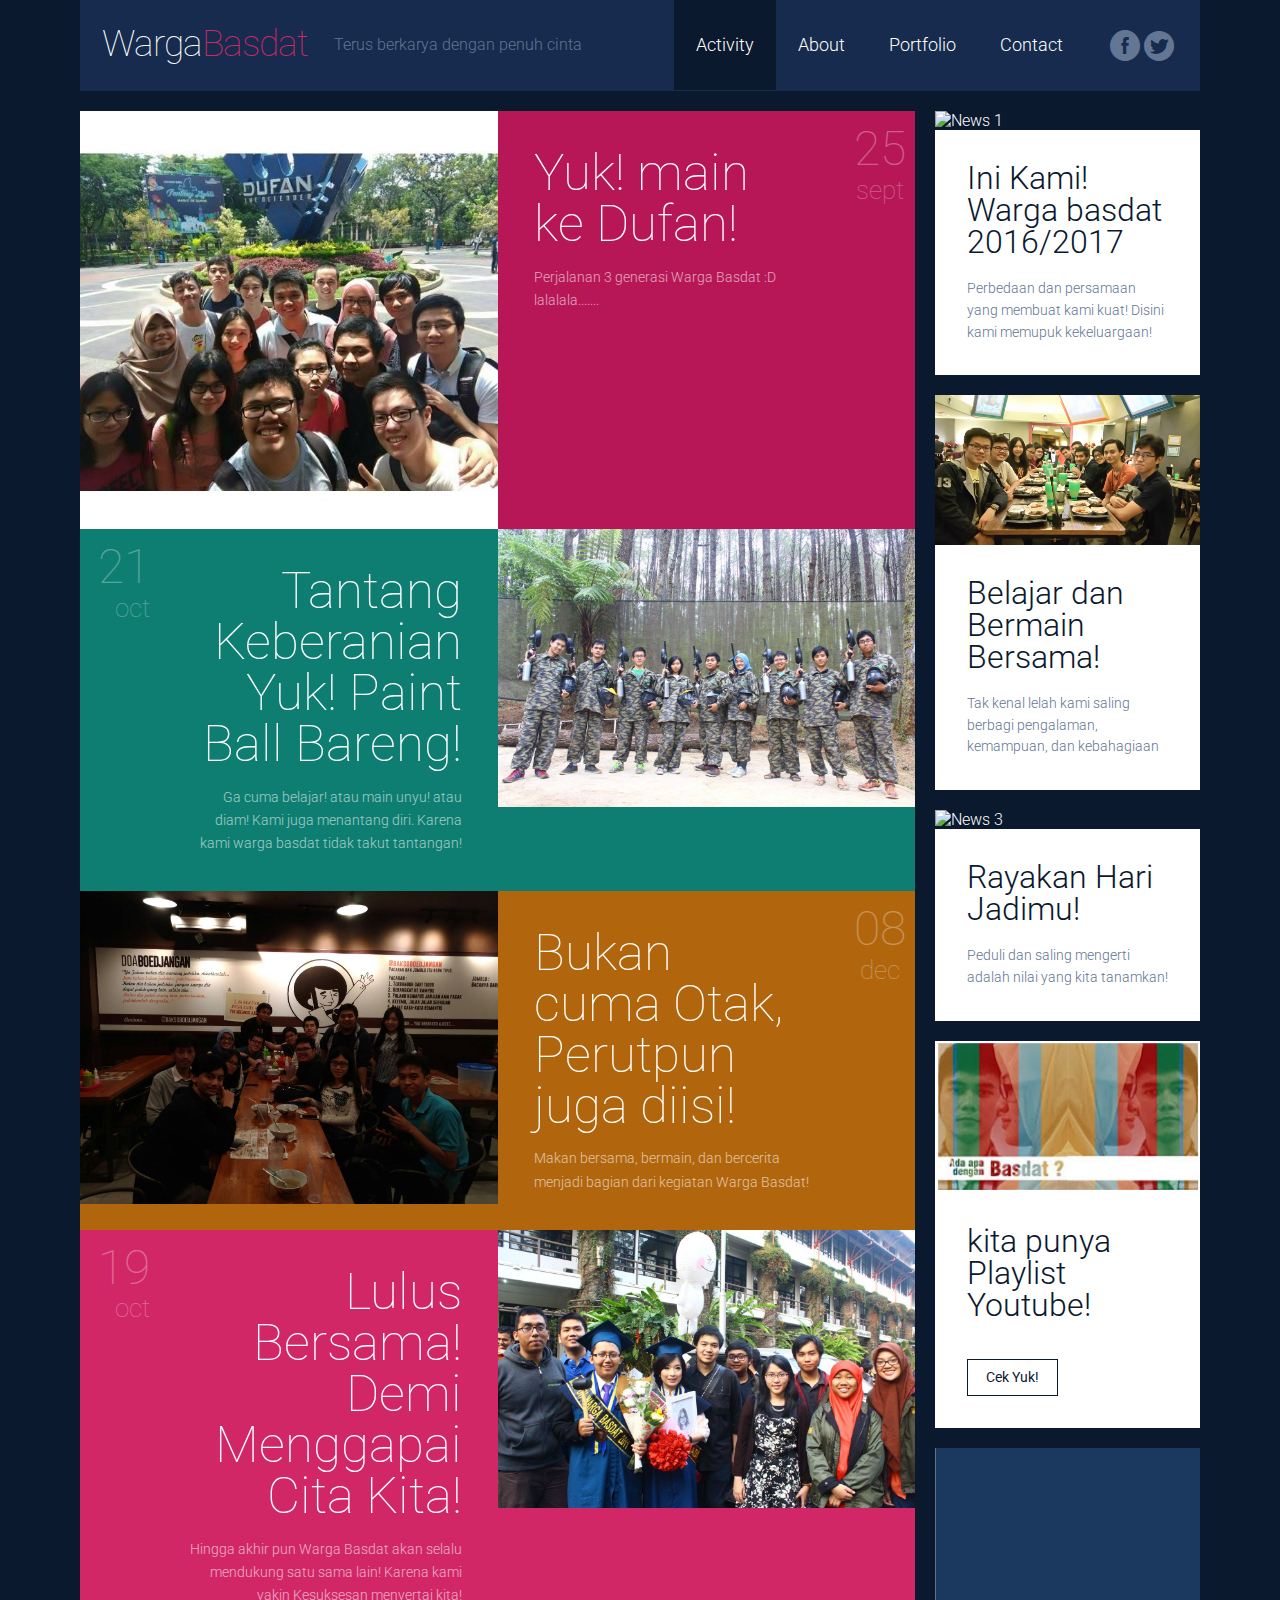
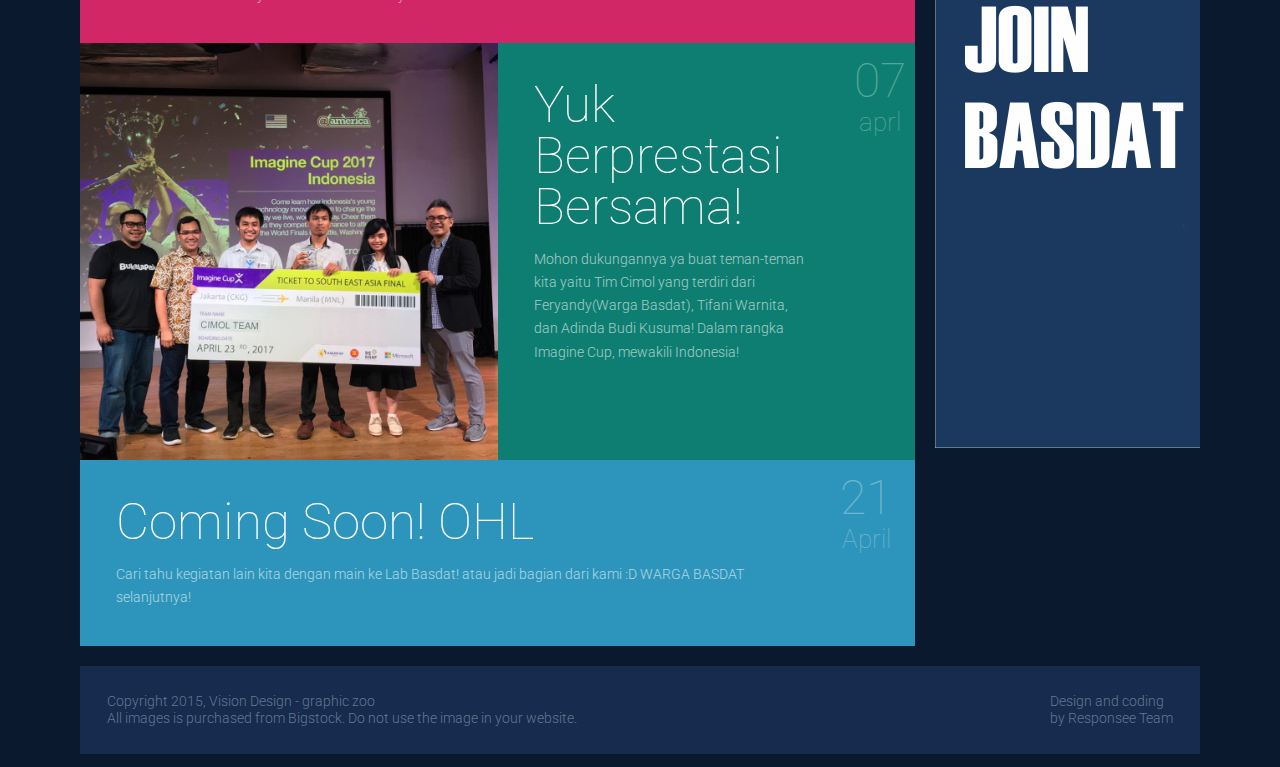
==== commit f0f12813: "edit link photos" ====
--- a/index.html
+++ b/index.html
@@ -136,12 +136,12 @@
                   <!-- image -->                 
                   <div class="s-12 l-6 post-image">                   
                      <a href="post-4.html">
-                     <img src="img/wisudaan.jpg" alt="Fashion 4">
-                     </a>                
-                  </div>
-                  <!-- text -->                 
-                  <div class="s-12 l-5 post-text">
-                     <a href="wisudaan.html">
+                     <img src="img/Wisudaan.jpg" alt="Fashion 4">
+                     </a>                
+                  </div>
+                  <!-- text -->                 
+                  <div class="s-12 l-5 post-text">
+                     <a href="post-4.html">
                         <h2>Lulus Bersama! Demi Menggapai Cita Kita!</h2>
                      </a>
                      <p>Hingga akhir pun Warga Basdat akan selalu mendukung satu sama lain! Karena kami yakin Kesuksesan menyertai kita!              
@@ -159,13 +159,13 @@
                <article class="post-5 line">
                   <!-- image -->                 
                   <div class="s-12 l-6 post-image">                   
-                     <a href="post-3.html">
+                     <a href="post-5.html">
                      <img src="img/kejuaraan.png" alt="Fashion 5">
                      </a>                
                   </div>
                   <!-- text -->                 
                   <div class="s-12 l-5 post-text">
-                     <a href="post-3.html">
+                     <a href="post-5.html">
                         <h2>Yuk Berprestasi Bersama!</h2>
                      </a>
                      <p>Mohon dukungannya ya buat teman-teman kita yaitu Tim Cimol yang terdiri dari Feryandy(Warga Basdat), Tifani Warnita, dan Adinda Budi Kusuma! Dalam rangka Imagine Cup, mewakili Indonesia!              
@@ -181,7 +181,7 @@
                <article class="post-6 line">
                   <!-- text -->                 
                   <div class="s-12 l-11 post-text">
-                     <a href="post-5.html">
+                     <a href="post-6.html">
                         <h2>Coming Soon! OHL</h2>
                      </a>
                      <p>Cari tahu kegiatan lain kita dengan main ke Lab Basdat! atau jadi bagian dari kami :D WARGA BASDAT selanjutnya!</p>
@@ -199,25 +199,25 @@
             <div class="s-12 l-3">
                <aside>
                   <!-- NEWS 1 -->           
-                  <img src="img/basdat.jpg" alt="News 1">          
+                  <img src="img/basdat.JPG" alt="News 1">          
                   <div class="aside-block margin-bottom">
                      <h3>Ini Kami! Warga basdat 2016/2017</h3>
                      <p>Perbedaan dan persamaan yang membuat kami kuat! Disini kami memupuk kekeluargaan!</p>
                   </div>
                   <!-- NEWS 2 -->           
-                  <img src="img/basdat1.jpg" alt="News 2">          
+                  <img src="img/basdat1.JPG" alt="News 2">          
                   <div class="aside-block margin-bottom">
                      <h3>Belajar dan Bermain Bersama!</h3>
                      <p>Tak kenal lelah kami saling berbagi pengalaman, kemampuan, dan kebahagiaan</p>
                   </div>
                   <!-- NEWS 3 -->           
-                  <img src="img/ultah1.jpg" alt="News 3">          
+                  <img src="img/ultah1.JPG" alt="News 3">          
                   <div class="aside-block margin-bottom">
                      <h3>Rayakan Hari Jadimu!</h3>
                      <p>Peduli dan saling mengerti adalah nilai yang kita tanamkan!</p>
                   </div>
                   <!-- NEWS 4 -->           
-                  <img src="img/utube.png" alt="News 3">          
+                  <img src="img/utube.PNG" alt="News 3">          
                   <div class="aside-block margin-bottom">
                      <h3>kita punya Playlist Youtube!</h3>
                      <a class="continue-reading" href="https://www.youtube.com/playlist?list=PLn64KPkcs-qjdxdcg2LyVLxjHSsJPPEef">Cek Yuk!</a>
@@ -247,4 +247,4 @@
          </footer>
       </div>
    </body>
-</html>+</html>
